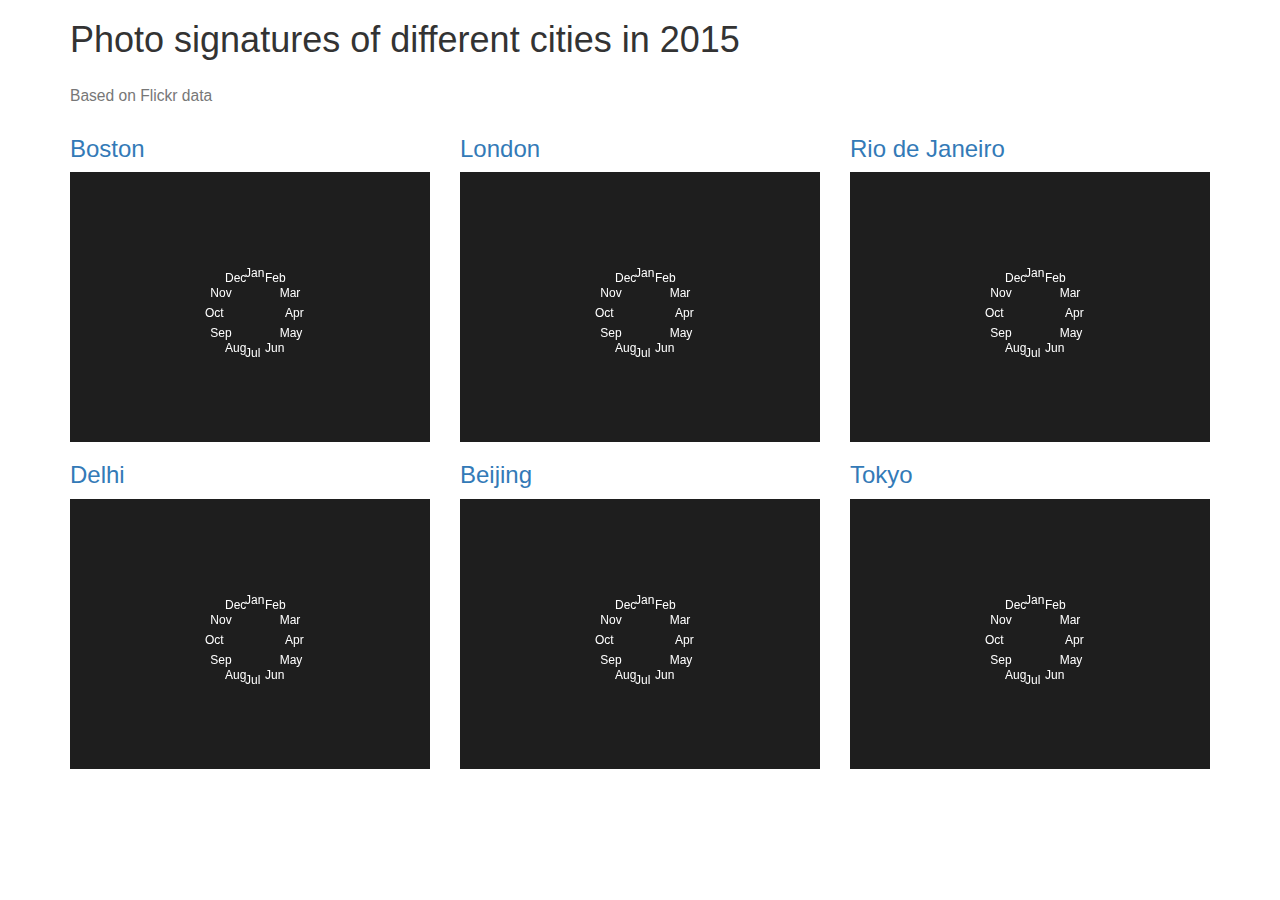
==== index.html @ cbf0df97 "Fixing bugs" ====
<!DOCTYPE html>
<html>
<head>
  <meta charset="UTF-8">
  <title>Flickr Photo Visualisation</title>
  <link rel="stylesheet" type="text/css" href="bootstrap/css/bootstrap.css">
  <link rel="stylesheet" type="text/css" href="bootstrap/css/bootstrap-theme.css">
  <script src="scripts/lib/jquery.js" crossorigin="anonymous"></script>
  <script src="https://maxcdn.bootstrapcdn.com/bootstrap/3.3.7/js/bootstrap.min.js" integrity="sha384-Tc5IQib027qvyjSMfHjOMaLkfuWVxZxUPnCJA7l2mCWNIpG9mGCD8wGNIcPD7Txa" crossorigin="anonymous"></script>
</head>

<body style="margin: 0px; padding: 0px;">
  <div class="container-fluid">
    <div class="container">
      <h1>Photo signatures of different cities in 2015</h1>
      <h3><small>Based on Flickr data</small></h3>
    </div>
  </div>
  <div class="container">
    <div class="row">
      <div class="col-md-4">
        <h3><a href="./visualisation_boston.html">Boston</a></h3>
      </div>
      <div class="col-md-4">
        <h3><a href="./visualisation_london.html">London</a></h3>
      </div>
      <div class="col-md-4">
        <h3><a href="./visualisation_rio.html">Rio de Janeiro</a></h3>
      </div>
    </div>
    <div class="row">
      <div class="col-md-4">
        <div class="embed-responsive embed-responsive-4by3">
            <iframe class="embed-responsive-item" src="./visualisation_boston.html"></iframe>
        </div>
      </div>
      <div class="col-md-4">
        <div class="embed-responsive embed-responsive-4by3">
          <iframe class="embed-responsive-item" src="./visualisation_london.html"></iframe>
        </div>
      </div>
      <div class="col-md-4">
        <div class="embed-responsive embed-responsive-4by3">
          <iframe class="embed-responsive-item" src="./visualisation_rio.html"></iframe>
        </div>
      </div>
    </div>

    <div class="row">
      <div class="col-md-4">
        <h3><a href="./visualisation_delhi.html">Delhi</a></h3>
      </div>
      <div class="col-md-4">
        <h3><a href="./visualisation_beijing.html">Beijing</a></h3>
      </div>
      <div class="col-md-4">
        <h3><a href="./visualisation_tokyo.html">Tokyo</a></h3>
      </div>
    </div>
    <div class="row">
      <div class="col-md-4">
        <div class="embed-responsive embed-responsive-4by3">
            <iframe class="embed-responsive-item" src="./visualisation_delhi.html"></iframe>
        </div>
      </div>
      <div class="col-md-4">
        <div class="embed-responsive embed-responsive-4by3">
          <iframe class="embed-responsive-item" src="./visualisation_beijing.html"></iframe>
        </div>
      </div>
      <div class="col-md-4">
        <div class="embed-responsive embed-responsive-4by3">
          <iframe class="embed-responsive-item" src="./visualisation_tokyo.html"></iframe>
        </div>
      </div>
    </div>
  </div>
  <script src="script.js"></script>
</body>
</html>
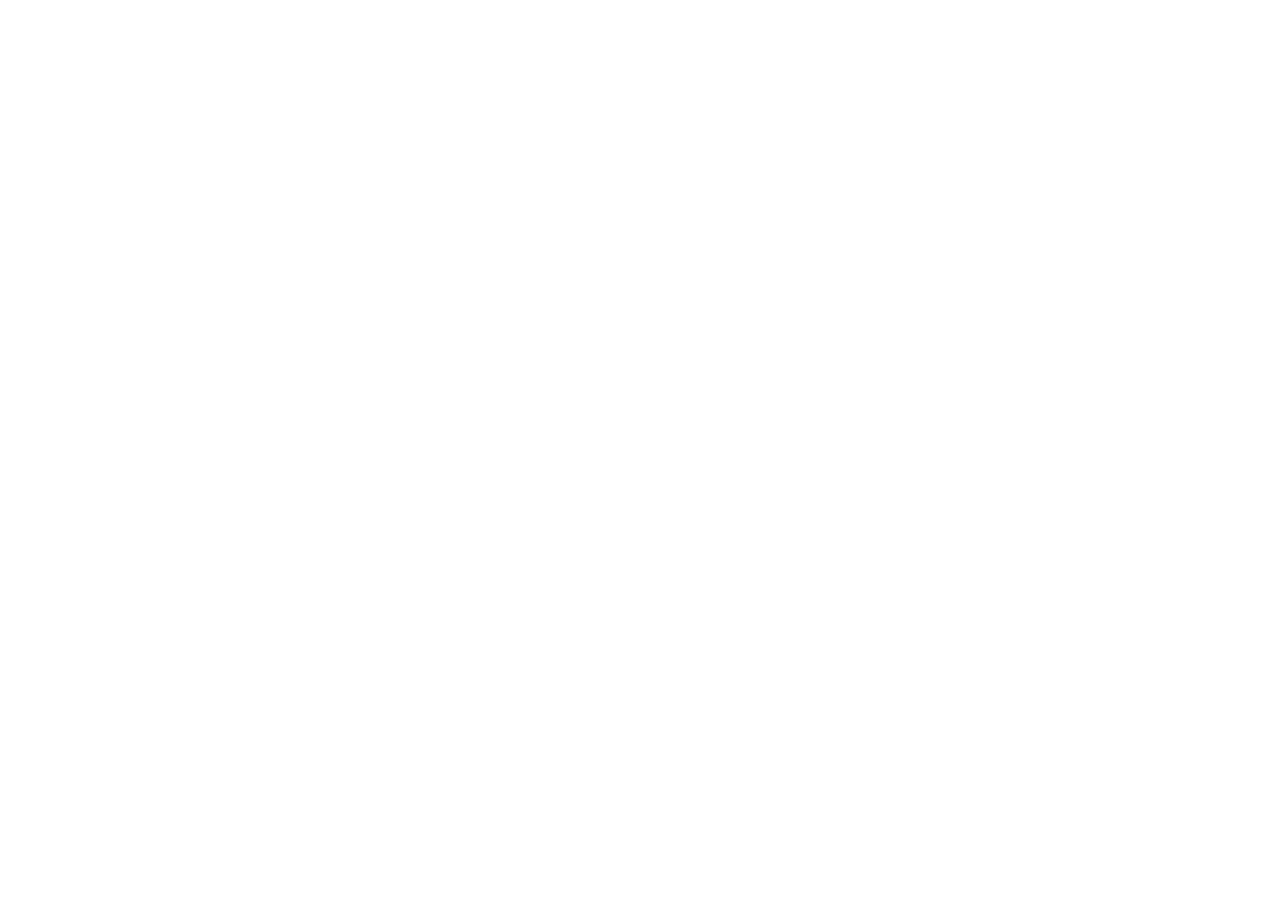
==== commit a2d59b17: "Visualisation update" ====
--- a/index.html
+++ b/index.html
@@ -2,79 +2,28 @@
 <html>
 <head>
   <meta charset="UTF-8">
-  <title>Flickr Photo Visualisation</title>
-  <link rel="stylesheet" type="text/css" href="bootstrap/css/bootstrap.css">
-  <link rel="stylesheet" type="text/css" href="bootstrap/css/bootstrap-theme.css">
-  <script src="scripts/lib/jquery.js" crossorigin="anonymous"></script>
+  <title>Flickr Data Viz</title>
+  <link rel="stylesheet" type="text/css" href="../bootstrap/css/bootstrap.css">
+  <link rel="stylesheet" type="text/css" href="../bootstrap/css/bootstrap-theme.css">
+  <link rel="stylesheet" type="text/css" href="styles/style.css">
+  <script src="../scripts/lib/jquery.js" crossorigin="anonymous"></script>
+  <script src="../scripts/lib/moment.js" crossorigin="anonymous"></script>
   <script src="https://maxcdn.bootstrapcdn.com/bootstrap/3.3.7/js/bootstrap.min.js" integrity="sha384-Tc5IQib027qvyjSMfHjOMaLkfuWVxZxUPnCJA7l2mCWNIpG9mGCD8wGNIcPD7Txa" crossorigin="anonymous"></script>
+  <script src="https://d3js.org/d3.v4.js"></script>
 </head>
 
 <body style="margin: 0px; padding: 0px;">
   <div class="container-fluid">
-    <div class="container">
-      <h1>Photo signatures of different cities in 2015</h1>
-      <h3><small>Based on Flickr data</small></h3>
+    <div class="col-md-8" id="div-container-color">
+
     </div>
-  </div>
-  <div class="container">
-    <div class="row">
-      <div class="col-md-4">
-        <h3><a href="./visualisation_boston.html">Boston</a></h3>
-      </div>
-      <div class="col-md-4">
-        <h3><a href="./visualisation_london.html">London</a></h3>
-      </div>
-      <div class="col-md-4">
-        <h3><a href="./visualisation_rio.html">Rio de Janeiro</a></h3>
-      </div>
-    </div>
-    <div class="row">
-      <div class="col-md-4">
-        <div class="embed-responsive embed-responsive-4by3">
-            <iframe class="embed-responsive-item" src="./visualisation_boston.html"></iframe>
-        </div>
-      </div>
-      <div class="col-md-4">
-        <div class="embed-responsive embed-responsive-4by3">
-          <iframe class="embed-responsive-item" src="./visualisation_london.html"></iframe>
-        </div>
-      </div>
-      <div class="col-md-4">
-        <div class="embed-responsive embed-responsive-4by3">
-          <iframe class="embed-responsive-item" src="./visualisation_rio.html"></iframe>
-        </div>
-      </div>
-    </div>
+    <div class="col-md-4" id="div-container-histogram" style="position: fixed; right: 0px;">
+      <div id="cool">
 
-    <div class="row">
-      <div class="col-md-4">
-        <h3><a href="./visualisation_delhi.html">Delhi</a></h3>
-      </div>
-      <div class="col-md-4">
-        <h3><a href="./visualisation_beijing.html">Beijing</a></h3>
-      </div>
-      <div class="col-md-4">
-        <h3><a href="./visualisation_tokyo.html">Tokyo</a></h3>
-      </div>
-    </div>
-    <div class="row">
-      <div class="col-md-4">
-        <div class="embed-responsive embed-responsive-4by3">
-            <iframe class="embed-responsive-item" src="./visualisation_delhi.html"></iframe>
-        </div>
-      </div>
-      <div class="col-md-4">
-        <div class="embed-responsive embed-responsive-4by3">
-          <iframe class="embed-responsive-item" src="./visualisation_beijing.html"></iframe>
-        </div>
-      </div>
-      <div class="col-md-4">
-        <div class="embed-responsive embed-responsive-4by3">
-          <iframe class="embed-responsive-item" src="./visualisation_tokyo.html"></iframe>
-        </div>
       </div>
     </div>
   </div>
-  <script src="script.js"></script>
+  <!-- <script src="script.js"></script> -->
+  <script src="scripts/script_1.js"></script>
 </body>
 </html>
--- a/styles/style.css
+++ b/styles/style.css
@@ -0,0 +1,3 @@
+.yAxis path {
+  stroke-width: 0;
+}
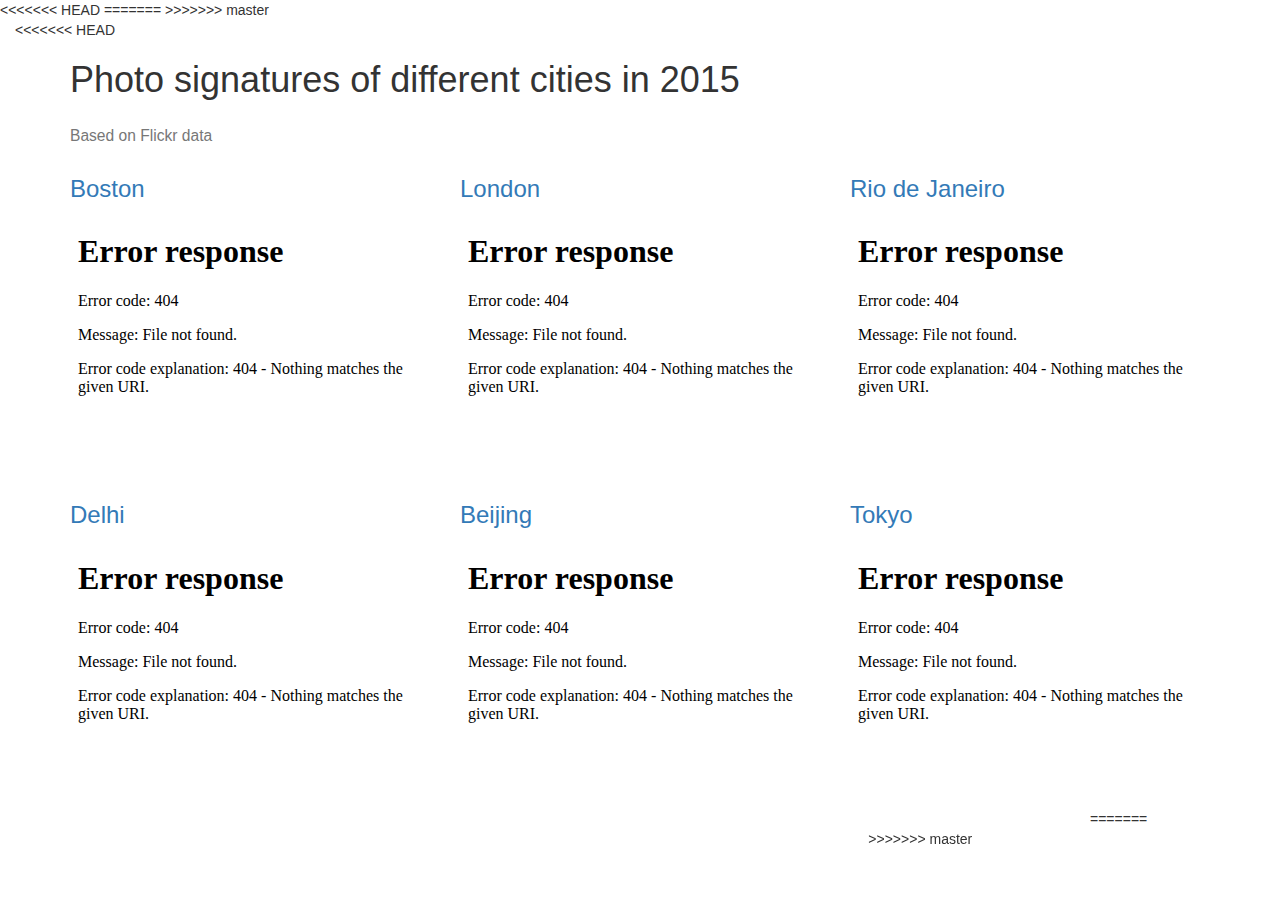
==== commit c0f05ea6: "Merge branch 'master' into gh-pages" ====
--- a/index.html
+++ b/index.html
@@ -2,24 +2,95 @@
 <html>
 <head>
   <meta charset="UTF-8">
+<<<<<<< HEAD
+  <title>Flickr Photo Visualisation</title>
+  <link rel="stylesheet" type="text/css" href="bootstrap/css/bootstrap.css">
+  <link rel="stylesheet" type="text/css" href="bootstrap/css/bootstrap-theme.css">
+  <script src="scripts/lib/jquery.js" crossorigin="anonymous"></script>
+=======
   <title>Flickr Data Viz</title>
   <link rel="stylesheet" type="text/css" href="../bootstrap/css/bootstrap.css">
   <link rel="stylesheet" type="text/css" href="../bootstrap/css/bootstrap-theme.css">
   <link rel="stylesheet" type="text/css" href="styles/style.css">
   <script src="../scripts/lib/jquery.js" crossorigin="anonymous"></script>
   <script src="../scripts/lib/moment.js" crossorigin="anonymous"></script>
+>>>>>>> master
   <script src="https://maxcdn.bootstrapcdn.com/bootstrap/3.3.7/js/bootstrap.min.js" integrity="sha384-Tc5IQib027qvyjSMfHjOMaLkfuWVxZxUPnCJA7l2mCWNIpG9mGCD8wGNIcPD7Txa" crossorigin="anonymous"></script>
   <script src="https://d3js.org/d3.v4.js"></script>
 </head>
 
 <body style="margin: 0px; padding: 0px;">
   <div class="container-fluid">
+<<<<<<< HEAD
+    <div class="container">
+      <h1>Photo signatures of different cities in 2015</h1>
+      <h3><small>Based on Flickr data</small></h3>
+    </div>
+  </div>
+  <div class="container">
+    <div class="row">
+      <div class="col-md-4">
+        <h3><a href="./visualisation_boston.html">Boston</a></h3>
+      </div>
+      <div class="col-md-4">
+        <h3><a href="./visualisation_london.html">London</a></h3>
+      </div>
+      <div class="col-md-4">
+        <h3><a href="./visualisation_rio.html">Rio de Janeiro</a></h3>
+      </div>
+    </div>
+    <div class="row">
+      <div class="col-md-4">
+        <div class="embed-responsive embed-responsive-4by3">
+            <iframe class="embed-responsive-item" src="./visualisation_boston.html"></iframe>
+        </div>
+      </div>
+      <div class="col-md-4">
+        <div class="embed-responsive embed-responsive-4by3">
+          <iframe class="embed-responsive-item" src="./visualisation_london.html"></iframe>
+        </div>
+      </div>
+      <div class="col-md-4">
+        <div class="embed-responsive embed-responsive-4by3">
+          <iframe class="embed-responsive-item" src="./visualisation_rio.html"></iframe>
+        </div>
+      </div>
+    </div>
+
+    <div class="row">
+      <div class="col-md-4">
+        <h3><a href="./visualisation_delhi.html">Delhi</a></h3>
+      </div>
+      <div class="col-md-4">
+        <h3><a href="./visualisation_beijing.html">Beijing</a></h3>
+      </div>
+      <div class="col-md-4">
+        <h3><a href="./visualisation_tokyo.html">Tokyo</a></h3>
+      </div>
+    </div>
+    <div class="row">
+      <div class="col-md-4">
+        <div class="embed-responsive embed-responsive-4by3">
+            <iframe class="embed-responsive-item" src="./visualisation_delhi.html"></iframe>
+        </div>
+      </div>
+      <div class="col-md-4">
+        <div class="embed-responsive embed-responsive-4by3">
+          <iframe class="embed-responsive-item" src="./visualisation_beijing.html"></iframe>
+        </div>
+      </div>
+      <div class="col-md-4">
+        <div class="embed-responsive embed-responsive-4by3">
+          <iframe class="embed-responsive-item" src="./visualisation_tokyo.html"></iframe>
+        </div>
+=======
     <div class="col-md-8" id="div-container-color">
 
     </div>
     <div class="col-md-4" id="div-container-histogram" style="position: fixed; right: 0px;">
       <div id="cool">
 
+>>>>>>> master
       </div>
     </div>
   </div>
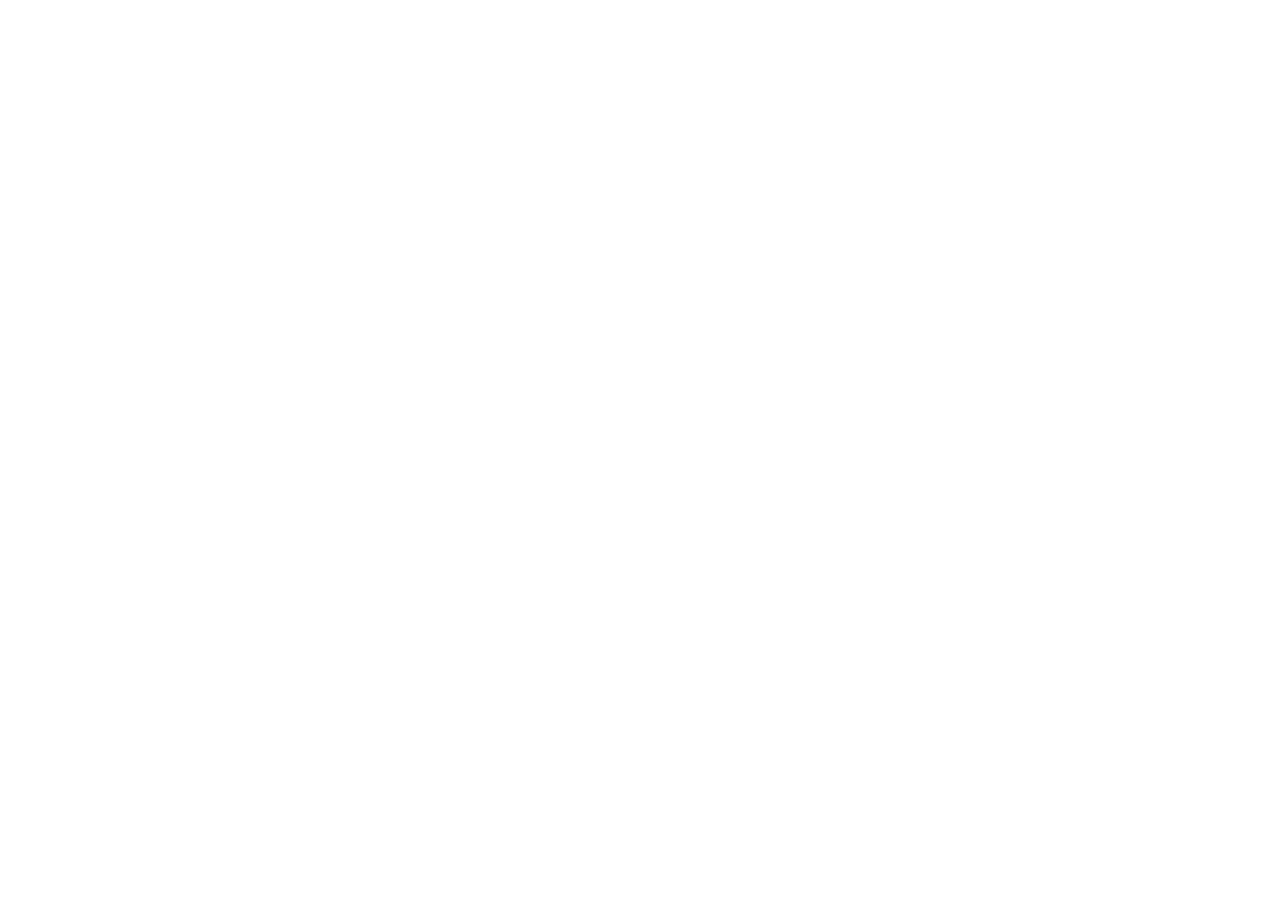
==== commit 90333b92: "resolving conflicts" ====
--- a/index.html
+++ b/index.html
@@ -2,95 +2,23 @@
 <html>
 <head>
   <meta charset="UTF-8">
-<<<<<<< HEAD
-  <title>Flickr Photo Visualisation</title>
-  <link rel="stylesheet" type="text/css" href="bootstrap/css/bootstrap.css">
-  <link rel="stylesheet" type="text/css" href="bootstrap/css/bootstrap-theme.css">
-  <script src="scripts/lib/jquery.js" crossorigin="anonymous"></script>
-=======
   <title>Flickr Data Viz</title>
   <link rel="stylesheet" type="text/css" href="../bootstrap/css/bootstrap.css">
   <link rel="stylesheet" type="text/css" href="../bootstrap/css/bootstrap-theme.css">
   <link rel="stylesheet" type="text/css" href="styles/style.css">
   <script src="../scripts/lib/jquery.js" crossorigin="anonymous"></script>
   <script src="../scripts/lib/moment.js" crossorigin="anonymous"></script>
->>>>>>> master
   <script src="https://maxcdn.bootstrapcdn.com/bootstrap/3.3.7/js/bootstrap.min.js" integrity="sha384-Tc5IQib027qvyjSMfHjOMaLkfuWVxZxUPnCJA7l2mCWNIpG9mGCD8wGNIcPD7Txa" crossorigin="anonymous"></script>
   <script src="https://d3js.org/d3.v4.js"></script>
 </head>
 
 <body style="margin: 0px; padding: 0px;">
   <div class="container-fluid">
-<<<<<<< HEAD
-    <div class="container">
-      <h1>Photo signatures of different cities in 2015</h1>
-      <h3><small>Based on Flickr data</small></h3>
-    </div>
-  </div>
-  <div class="container">
-    <div class="row">
-      <div class="col-md-4">
-        <h3><a href="./visualisation_boston.html">Boston</a></h3>
-      </div>
-      <div class="col-md-4">
-        <h3><a href="./visualisation_london.html">London</a></h3>
-      </div>
-      <div class="col-md-4">
-        <h3><a href="./visualisation_rio.html">Rio de Janeiro</a></h3>
-      </div>
-    </div>
-    <div class="row">
-      <div class="col-md-4">
-        <div class="embed-responsive embed-responsive-4by3">
-            <iframe class="embed-responsive-item" src="./visualisation_boston.html"></iframe>
-        </div>
-      </div>
-      <div class="col-md-4">
-        <div class="embed-responsive embed-responsive-4by3">
-          <iframe class="embed-responsive-item" src="./visualisation_london.html"></iframe>
-        </div>
-      </div>
-      <div class="col-md-4">
-        <div class="embed-responsive embed-responsive-4by3">
-          <iframe class="embed-responsive-item" src="./visualisation_rio.html"></iframe>
-        </div>
-      </div>
-    </div>
-
-    <div class="row">
-      <div class="col-md-4">
-        <h3><a href="./visualisation_delhi.html">Delhi</a></h3>
-      </div>
-      <div class="col-md-4">
-        <h3><a href="./visualisation_beijing.html">Beijing</a></h3>
-      </div>
-      <div class="col-md-4">
-        <h3><a href="./visualisation_tokyo.html">Tokyo</a></h3>
-      </div>
-    </div>
-    <div class="row">
-      <div class="col-md-4">
-        <div class="embed-responsive embed-responsive-4by3">
-            <iframe class="embed-responsive-item" src="./visualisation_delhi.html"></iframe>
-        </div>
-      </div>
-      <div class="col-md-4">
-        <div class="embed-responsive embed-responsive-4by3">
-          <iframe class="embed-responsive-item" src="./visualisation_beijing.html"></iframe>
-        </div>
-      </div>
-      <div class="col-md-4">
-        <div class="embed-responsive embed-responsive-4by3">
-          <iframe class="embed-responsive-item" src="./visualisation_tokyo.html"></iframe>
-        </div>
-=======
     <div class="col-md-8" id="div-container-color">
 
     </div>
     <div class="col-md-4" id="div-container-histogram" style="position: fixed; right: 0px;">
       <div id="cool">
-
->>>>>>> master
       </div>
     </div>
   </div>
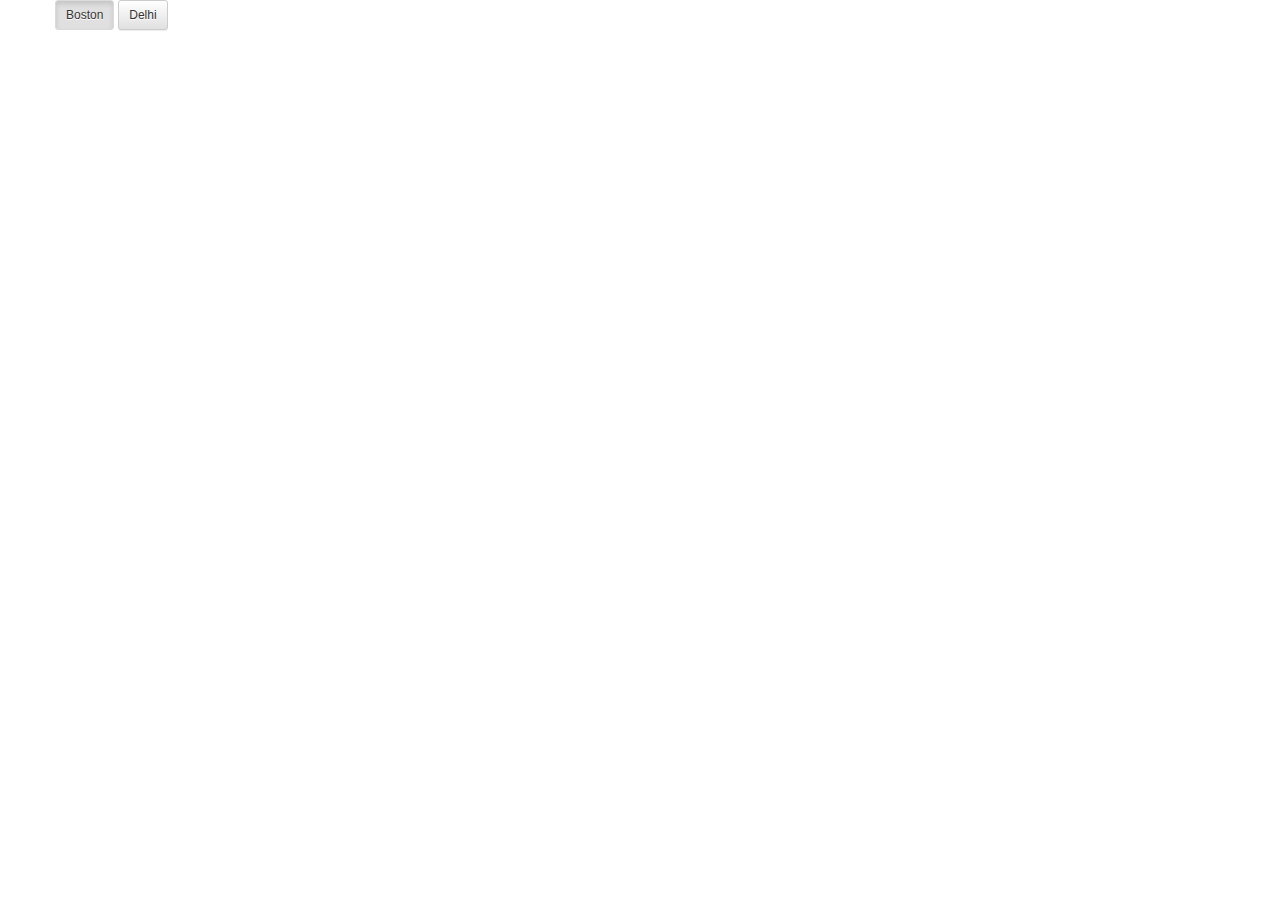
==== commit 058899af: "added ability to switch between cities; ——Added feature that section's height is based on itself onl" ====
--- a/index.html
+++ b/index.html
@@ -3,16 +3,23 @@
 <head>
   <meta charset="UTF-8">
   <title>Flickr Data Viz</title>
-  <link rel="stylesheet" type="text/css" href="../bootstrap/css/bootstrap.css">
-  <link rel="stylesheet" type="text/css" href="../bootstrap/css/bootstrap-theme.css">
+  <link rel="stylesheet" type="text/css" href="bootstrap/css/bootstrap.css">
+  <link rel="stylesheet" type="text/css" href="bootstrap/css/bootstrap-theme.css">
   <link rel="stylesheet" type="text/css" href="styles/style.css">
-  <script src="../scripts/lib/jquery.js" crossorigin="anonymous"></script>
-  <script src="../scripts/lib/moment.js" crossorigin="anonymous"></script>
+  <script src="scripts/lib/jquery.js" crossorigin="anonymous"></script>
+  <script src="scripts/lib/moment.js" crossorigin="anonymous"></script>
   <script src="https://maxcdn.bootstrapcdn.com/bootstrap/3.3.7/js/bootstrap.min.js" integrity="sha384-Tc5IQib027qvyjSMfHjOMaLkfuWVxZxUPnCJA7l2mCWNIpG9mGCD8wGNIcPD7Txa" crossorigin="anonymous"></script>
   <script src="https://d3js.org/d3.v4.js"></script>
+  <script src="https://d3js.org/d3-queue.v3.min.js"></script>
 </head>
 
 <body style="margin: 0px; padding: 0px;">
+  <div class="container">
+    <div class="row">
+      <button type="button" class="btn btn-default btn-sm active" onclick="switchData(0, this)">Boston</button>
+      <button type="button" class="btn btn-default btn-sm" onclick="switchData(1, this)">Delhi</button>
+    </div>
+  </div>
   <div class="container-fluid">
     <div class="col-md-8" id="div-container-color">
 
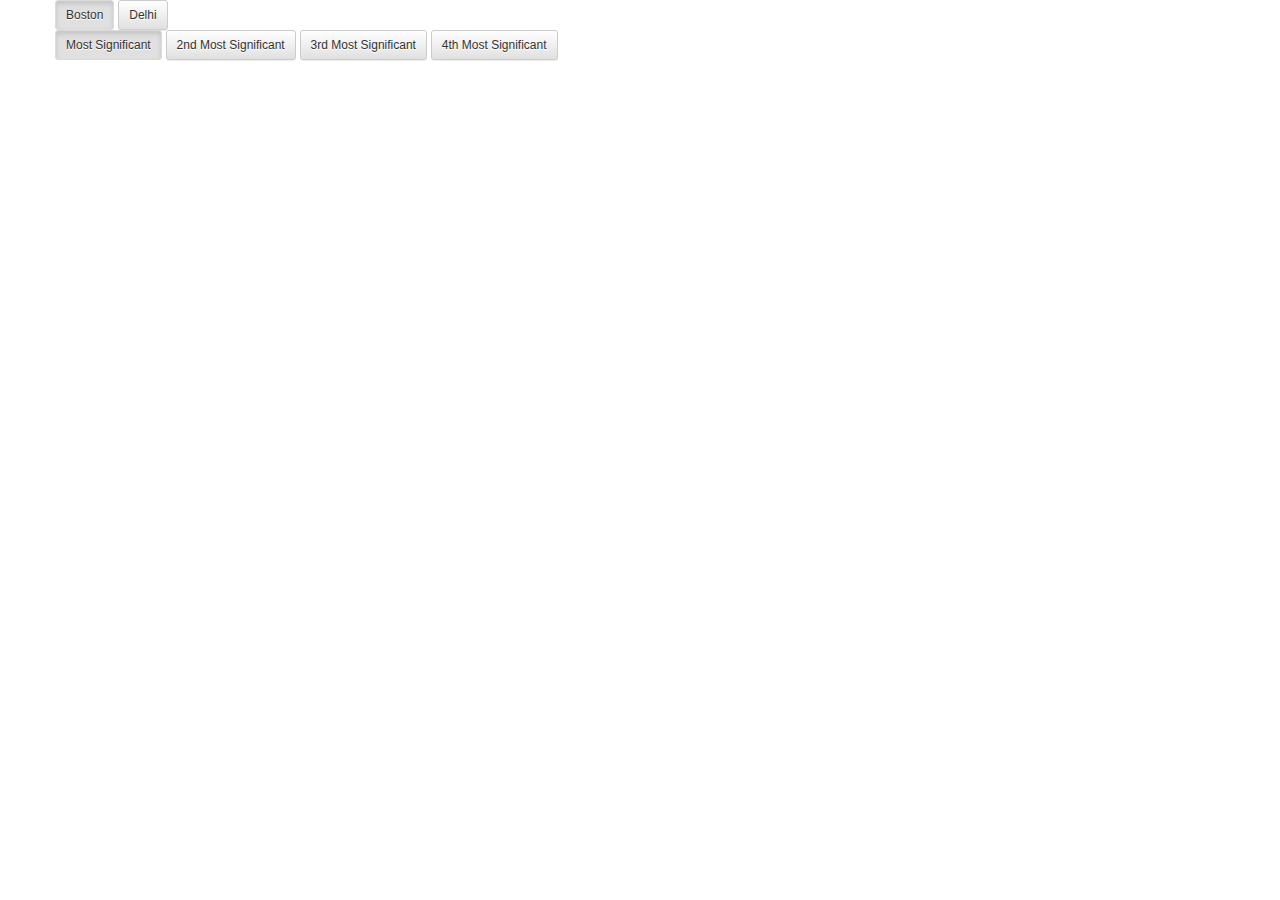
==== commit e2c2609c: "Color changed to one bar and transition added" ====
--- a/index.html
+++ b/index.html
@@ -16,8 +16,14 @@
 <body style="margin: 0px; padding: 0px;">
   <div class="container">
     <div class="row">
-      <button type="button" class="btn btn-default btn-sm active" onclick="switchData(0, this)">Boston</button>
-      <button type="button" class="btn btn-default btn-sm" onclick="switchData(1, this)">Delhi</button>
+      <button type="button" class="city btn btn-default btn-sm active" onclick="switchData(0, this)">Boston</button>
+      <button type="button" class="city btn btn-default btn-sm" onclick="switchData(1, this)">Delhi</button>
+    </div>
+    <div class="row">
+      <button type="button" class="color btn btn-default btn-sm active" onclick="switchColor(0, this)">Most Significant</button>
+      <button type="button" class="color btn btn-default btn-sm" onclick="switchColor(1, this)">2nd Most Significant</button>
+      <button type="button" class="color btn btn-default btn-sm" onclick="switchColor(2, this)">3rd Most Significant</button>
+      <button type="button" class="color btn btn-default btn-sm" onclick="switchColor(3, this)">4th Most Significant</button>
     </div>
   </div>
   <div class="container-fluid">
